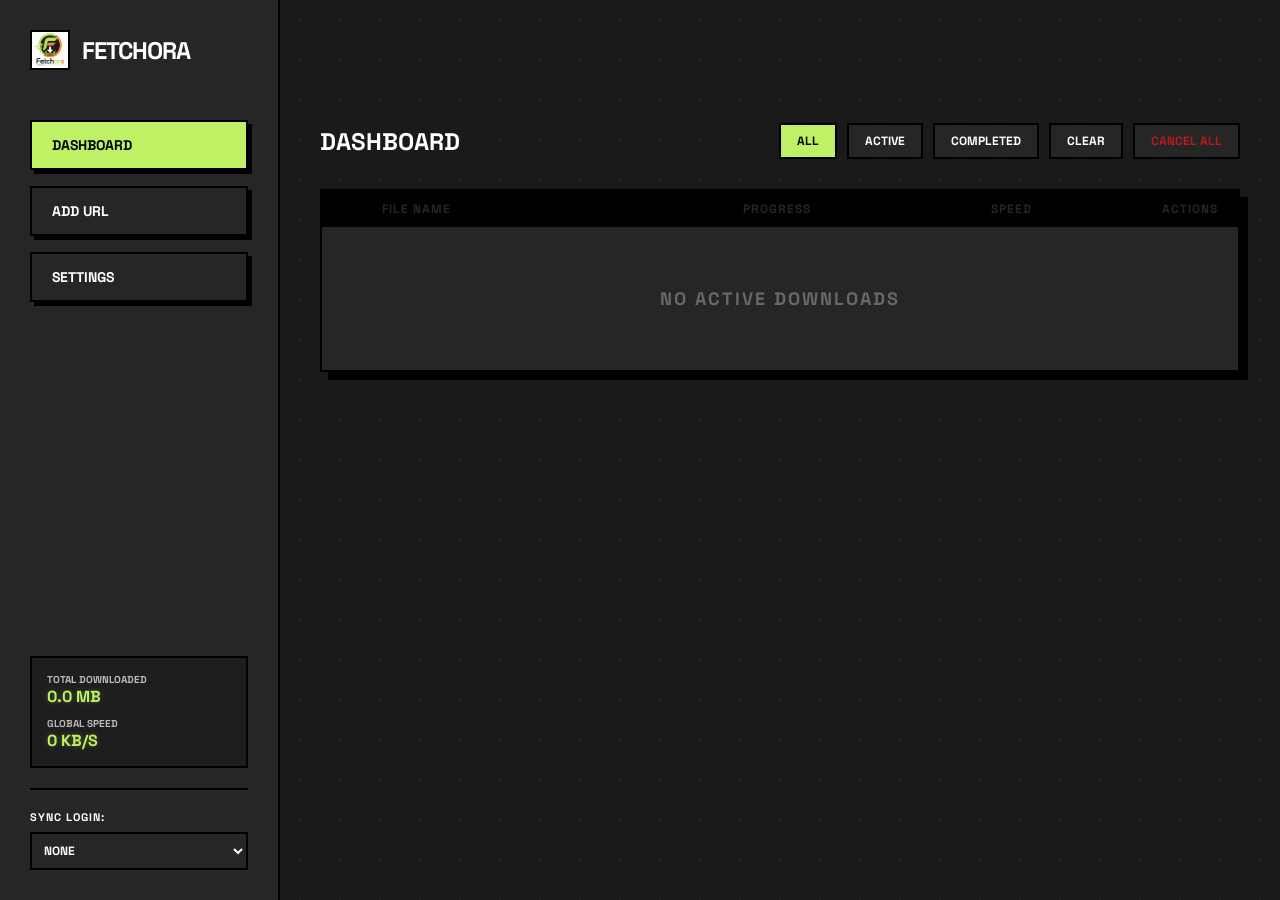
==== ui/index.html @ 95363b54 "Clean history for initial push" ====
<!DOCTYPE html>
<html lang="en">
<head>
    <meta charset="UTF-8">
    <meta name="viewport" content="width=device-width, initial-scale=1.0">
    <title>FETCHORA</title>
    <link rel="preconnect" href="https://fonts.googleapis.com">
    <link rel="preconnect" href="https://fonts.gstatic.com" crossorigin>
    <link href="https://fonts.googleapis.com/css2?family=Space+Grotesk:wght@300;400;500;600;700&display=swap" rel="stylesheet">
    <link rel="stylesheet" href="style.css">
    <script type="text/javascript" src="/eel.js"></script>
</head>
<body class="dark-mode">
    <div class="app-container">
        <aside class="sidebar">
            <div class="logo-container">
                <img src="logo.png" alt="FETCHORA Logo" class="logo">
                <h1 class="brand-name">FETCHORA</h1>
            </div>

            <nav class="main-nav">
                <button class="nav-btn active" type="button" onclick="showView('dashboard')">DASHBOARD</button>
                <button class="nav-btn" type="button" onclick="openModal('add-url-modal')">ADD URL</button>
                <button class="nav-btn" type="button" onclick="showView('settings')">SETTINGS</button>
            </nav>

            <div class="stats-panel">
                <div class="stat-item">
                    <label>TOTAL DOWNLOADED</label>
                    <span id="total-downloaded">0.0 MB</span>
                </div>
                <div class="stat-item">
                    <label>GLOBAL SPEED</label>
                    <span id="global-speed">0 KB/S</span>
                </div>
            </div>

            <div class="sidebar-footer">
                <div class="sync-login">
                    <label>SYNC LOGIN:</label>
                    <select id="browser-sync" onchange="updateBrowserSync()">
                        <option value="None">NONE</option>
                        <option value="Chrome">CHROME</option>
                        <option value="Edge">EDGE</option>
                        <option value="Firefox">FIREFOX</option>
                        <option value="Brave">BRAVE</option>
                        <option value="Opera">OPERA</option>
                    </select>
                </div>
            </div>
        </aside>

        <main class="content">
            <div id="system-notice" class="system-notice tone-info" aria-live="polite">
                <span class="notice-label">STATUS</span>
                <span id="system-notice-text">READY</span>
            </div>

            <section id="view-dashboard" class="view active">
                <div class="view-header">
                    <h2 class="view-title">DASHBOARD</h2>
                    <div class="filter-group">
                        <button class="filter-btn active" type="button" onclick="filterDownloads('all', this)">ALL</button>
                        <button class="filter-btn" type="button" onclick="filterDownloads('active', this)">ACTIVE</button>
                        <button class="filter-btn" type="button" onclick="filterDownloads('completed', this)">COMPLETED</button>
                        <button class="filter-btn" type="button" onclick="clearDashboard()">CLEAR</button>
                        <button class="filter-btn red-text" type="button" onclick="cancelAllDownloads()">CANCEL ALL</button>
                    </div>
                </div>

                <div class="download-list-container">
                    <div class="list-header">
                        <span class="col-status"></span>
                        <span class="col-name">FILE NAME</span>
                        <span class="col-progress">PROGRESS</span>
                        <span class="col-speed">SPEED</span>
                        <span class="col-actions">ACTIONS</span>
                    </div>
                    <div id="active-downloads" class="download-list">
                        <div class="empty-state">NO ACTIVE DOWNLOADS</div>
                    </div>
                </div>
            </section>

            <section id="view-settings" class="view">
                <h2 class="view-title">SETTINGS</h2>
                <div class="settings-grid">
                    <div class="setting-card">
                        <label>DARK MODE</label>
                        <div class="toggle-switch">
                            <input type="checkbox" id="dark-mode-toggle" checked onchange="toggleDarkMode()">
                            <span class="slider"></span>
                        </div>
                    </div>
                    <div class="setting-card">
                        <label>DOWNLOAD PATH</label>
                        <div class="input-group">
                            <input type="text" id="save-path-input" readonly>
                            <button class="small-btn" type="button" onclick="changeSavePath()">CHANGE</button>
                        </div>
                    </div>
                    <div class="setting-card">
                        <label>FFMPEG STATUS</label>
                        <div class="status-indicator" id="ffmpeg-status">
                            <span class="light red"></span>
                            <span class="text">NOT DETECTED</span>
                            <button class="small-btn" type="button" onclick="eel.trigger_ffmpeg_install()()">INSTALL</button>
                        </div>
                    </div>
                </div>
            </section>
        </main>
    </div>

    <div id="add-url-modal" class="modal">
        <div class="modal-content">
            <div class="modal-header">
                <h3>ADD NEW URL</h3>
                <button class="close-btn" type="button" onclick="closeModal('add-url-modal')">&times;</button>
            </div>
            <div class="modal-body">
                <div class="search-container">
                    <input type="text" id="url-input" placeholder="PASTE VIDEO OR PLAYLIST URL..." spellcheck="false">
                    <button class="icon-btn text-icon-btn" type="button" onclick="pasteClipboard()">PASTE</button>
                </div>
                <button id="fetch-btn" class="primary-btn full-width" type="button" onclick="fetchInfo()">SCAN URL</button>

                <div id="video-info" class="video-info-panel hidden">
                    <h4 id="video-title">VIDEO TITLE</h4>
                    <div class="formats-list-container">
                        <div class="list-header">
                            <span class="col-res">RES</span>
                            <span class="col-type">TYPE</span>
                            <span class="col-size">SIZE</span>
                            <span class="col-action">GET</span>
                        </div>
                        <div id="formats-list" class="formats-list"></div>
                    </div>
                </div>
            </div>
        </div>
    </div>

    <div id="completion-modal" class="modal">
        <div class="modal-content small-modal">
            <div class="modal-header">
                <h3>DOWNLOAD COMPLETE</h3>
                <button class="close-btn" type="button" onclick="closeModal('completion-modal')">&times;</button>
            </div>
            <div class="modal-body centered">
                <div class="success-icon">OK</div>
                <p id="completion-msg">YOUR FILE IS READY</p>
                <div class="modal-footer-btns">
                    <button class="primary-btn" type="button" id="open-file-btn">OPEN FILE</button>
                    <button class="secondary-btn" type="button" id="open-folder-btn">OPEN FOLDER</button>
                    <button class="small-btn" type="button" onclick="closeModal('completion-modal')">CLOSE</button>
                </div>
            </div>
        </div>
    </div>

    <div id="interrupted-modal" class="modal">
        <div class="modal-content small-modal">
            <div class="modal-header">
                <h3>DOWNLOAD INTERRUPTED</h3>
                <button class="close-btn" type="button" onclick="closeModal('interrupted-modal')">&times;</button>
            </div>
            <div class="modal-body centered">
                <p id="interrupted-msg" class="interrupted-text">PROCESS STOPPED BY USER</p>
                <button class="primary-btn" type="button" onclick="closeModal('interrupted-modal')">DISMISS</button>
            </div>
        </div>
    </div>

    <div id="confirm-modal" class="modal">
        <div class="modal-content small-modal">
            <div class="modal-header">
                <h3>FETCHORA CONFIRMATION</h3>
                <button class="close-btn" type="button" onclick="closeModal('confirm-modal')">&times;</button>
            </div>
            <div class="modal-body centered">
                <p id="confirm-msg" class="confirm-text">ARE YOU SURE?</p>
                <div class="modal-footer-btns">
                    <button class="primary-btn" type="button" id="confirm-yes-btn">YES, PROCEED</button>
                    <button class="secondary-btn" type="button" onclick="closeModal('confirm-modal')">NO, CANCEL</button>
                </div>
            </div>
        </div>
    </div>

    <script src="app.js"></script>
</body>
</html>
---- ui/style.css ----
:root {
    --cyber-lime: #BEF264;
    --electric-orange: #FB923C;
    --pure-black: #000000;
    --crisp-white: #FFFFFF;
    --bg-color: #F9F9F9;
    --surface: #FFFFFF;
    --surface-low: #F3F3F4;
    --surface-highest: #E2E2E2;
    --text-primary: #000000;
    --border-width: 2px;
    --hard-shadow: 4px 4px 0px var(--pure-black);
    --hard-shadow-lg: 8px 8px 0px var(--pure-black);
    --pure-white: #FFFFFF;
}

/* Global Custom Scrollbars */
*::-webkit-scrollbar {
    width: 8px;
    height: 8px;
}

*::-webkit-scrollbar-track {
    background: var(--pure-black);
}

*::-webkit-scrollbar-thumb {
    background: var(--cyber-lime);
    border: 2px solid var(--pure-black);
}

*::-webkit-scrollbar-thumb:hover {
    background: var(--electric-orange);
}

/* Custom Scrollbars */
::-webkit-scrollbar {
    width: 6px;
    height: 6px;
}

::-webkit-scrollbar-track {
    background: var(--pure-black);
}

::-webkit-scrollbar-thumb {
    background: var(--cyber-lime);
    border: none;
}

::-webkit-scrollbar-thumb:hover {
    background: var(--electric-orange);
}

body.dark-mode {
    --bg-color: #1A1A1A;
    --surface: #262626;
    --surface-low: #1E1E1E;
    --surface-highest: #333333;
    --text-primary: #FFFFFF;
    --crisp-white: #262626; /* Fixed: Surface remains dark in dark-mode */
}

* {
    margin: 0;
    padding: 0;
    box-sizing: border-box;
    font-family: 'Space Grotesk', sans-serif;
}

body {
    background-color: var(--bg-color);
    background-image: 
        radial-gradient(var(--pure-black) 1px, transparent 1px),
        radial-gradient(var(--pure-black) 1px, transparent 1px);
    background-size: 40px 40px;
    background-position: 0 0, 20px 20px;
    color: var(--text-primary);
    height: 100vh;
    overflow: hidden;
    transition: background-color 0.3s ease;
}

body.dark-mode {
    background-image: 
        radial-gradient(rgba(255,255,255,0.05) 1px, transparent 1px),
        radial-gradient(rgba(255,255,255,0.05) 1px, transparent 1px);
}

.app-container {
    display: flex;
    height: 100%;
}

/* Sidebar */
.sidebar {
    width: 280px;
    background-color: var(--surface);
    border-right: var(--border-width) solid var(--pure-black);
    display: flex;
    flex-direction: column;
    padding: 30px;
    z-index: 10;
}

.logo-container {
    display: flex;
    align-items: center;
    gap: 12px;
    margin-bottom: 50px;
}

.logo {
    width: 40px;
    height: 40px;
    border: var(--border-width) solid var(--pure-black);
}

.brand-name {
    font-size: 24px;
    font-weight: 800;
    letter-spacing: -1px;
}

.main-nav {
    display: flex;
    flex-direction: column;
    gap: 16px;
    flex-grow: 1;
}

.nav-btn {
    background: var(--crisp-white);
    border: var(--border-width) solid var(--pure-black);
    padding: 14px 20px;
    text-align: left;
    font-weight: 700;
    font-size: 14px;
    cursor: pointer;
    box-shadow: var(--hard-shadow);
    transition: all 0.1s ease;
    color: var(--text-primary);
}

.nav-btn:hover {
    transform: translate(-2px, -2px);
    box-shadow: 6px 6px 0px var(--pure-black);
}

.nav-btn:active {
    transform: translate(2px, 2px);
    box-shadow: 0px 0px 0px var(--pure-black);
}

.nav-btn.active {
    background-color: var(--cyber-lime);
    color: var(--pure-black);
}

.sidebar-footer {
    border-top: var(--border-width) solid var(--pure-black);
    padding-top: 20px;
}

.sync-login {
    display: flex;
    flex-direction: column;
    gap: 8px;
}

.sync-login label {
    font-size: 11px;
    font-weight: 800;
    letter-spacing: 1px;
}

.sync-login select {
    background: var(--crisp-white);
    border: var(--border-width) solid var(--pure-black);
    padding: 8px;
    font-weight: 700;
    font-size: 12px;
    outline: none;
    cursor: pointer;
    color: var(--text-primary);
}

/* Content Area */
.content {
    flex-grow: 1;
    padding: 40px;
    overflow-y: auto;
}

.system-notice {
    display: flex;
    align-items: center;
    gap: 14px;
    margin-bottom: 24px;
    padding: 14px 18px;
    border: var(--border-width) solid var(--pure-black);
    background: var(--surface);
    box-shadow: var(--hard-shadow);
    transform: translateY(-8px);
    opacity: 0;
    pointer-events: none;
    transition: opacity 0.2s ease, transform 0.2s ease;
}

.system-notice.show {
    opacity: 1;
    transform: translateY(0);
}

.system-notice .notice-label {
    padding: 5px 10px;
    border: var(--border-width) solid var(--pure-black);
    font-size: 10px;
    font-weight: 800;
    letter-spacing: 1px;
    background: var(--cyber-lime);
    color: var(--pure-black);
}

.tone-info {
    background: var(--surface);
}

.tone-success {
    background: rgba(190, 242, 100, 0.18);
}

.tone-warning {
    background: rgba(251, 146, 60, 0.18);
}

.tone-error {
    background: rgba(186, 26, 26, 0.18);
}

.view {
    display: none;
}

.view.active {
    display: block;
}

/* Search Container */
.search-container {
    display: flex;
    gap: 12px;
    margin-bottom: 40px;
}

#url-input {
    flex-grow: 1;
    background: var(--surface);
    border: var(--border-width) solid var(--pure-black);
    padding: 16px 20px;
    font-size: 14px;
    font-weight: 500;
    outline: none;
    box-shadow: var(--hard-shadow);
    color: var(--text-primary);
}

#url-input:focus {
    border-color: var(--cyber-lime);
}

.icon-btn {
    background: var(--surface-highest);
    border: var(--border-width) solid var(--pure-black);
    width: 54px;
    cursor: pointer;
    box-shadow: var(--hard-shadow);
    font-size: 20px;
    transition: all 0.1s ease;
    color: var(--text-primary);
}

.text-icon-btn {
    width: 110px;
    font-size: 12px;
    font-weight: 800;
    letter-spacing: 1px;
    background: var(--cyber-lime);
    color: var(--pure-black);
}

.primary-btn {
    background: var(--cyber-lime);
    border: var(--border-width) solid var(--pure-black);
    padding: 0 30px;
    font-weight: 800;
    font-size: 14px;
    cursor: pointer;
    box-shadow: var(--hard-shadow);
    transition: all 0.1s ease;
    color: var(--pure-black);
}

.primary-btn:hover, .icon-btn:hover {
    transform: translate(-2px, -2px);
    box-shadow: 6px 6px 0px var(--pure-black);
}

.primary-btn:active, .icon-btn:active {
    transform: translate(2px, 2px);
    box-shadow: 0px 0px 0px var(--pure-black);
}

.primary-btn:disabled,
.secondary-btn:disabled,
.small-btn:disabled,
.icon-btn:disabled {
    opacity: 0.5;
    cursor: not-allowed;
    transform: none !important;
    box-shadow: none !important;
}

/* Video Info Panel */
.video-info-panel {
    background: var(--surface);
    border: var(--border-width) solid var(--pure-black);
    padding: 0; /* Changed to handle internal layouts */
    box-shadow: var(--hard-shadow-lg);
    margin: 0 24px 24px 24px;
    display: flex;
    flex-direction: column;
    overflow: hidden;
    flex-grow: 1;
}

.hidden {
    display: none;
}

.info-header {
    display: flex;
    justify-content: space-between;
    align-items: center;
    margin-bottom: 24px;
}

#video-title {
    font-size: 20px;
    font-weight: 700;
    letter-spacing: -0.5px;
}

.status-tag {
    background: var(--cyber-lime);
    color: var(--pure-black);
    padding: 4px 10px;
    font-size: 11px;
    font-weight: 800;
    border: var(--border-width) solid var(--pure-black);
}

.formats-list-container {
    border: var(--border-width) solid var(--pure-black);
}

.list-header {
    display: flex;
    background: var(--pure-black);
    color: var(--crisp-white);
    padding: 10px 20px;
    font-size: 12px;
    font-weight: 800;
    letter-spacing: 1px;
}

.col-res { width: 15%; }
.col-type { width: 40%; }
.col-size { width: 20%; color: var(--electric-orange); font-weight: 700; font-size: 11px; }
.col-action { width: 15%; text-align: right; }

.formats-list {
    max-height: 300px;
    overflow-y: auto;
}

.format-row {
    display: flex;
    padding: 12px 20px;
    border-bottom: 1px solid var(--surface-highest);
    align-items: center;
}

.format-row:last-child {
    border-bottom: none;
}

.format-row span {
    font-size: 13px;
    font-weight: 600;
}

.get-btn {
    background: var(--surface-highest);
    border: var(--border-width) solid var(--pure-black);
    padding: 6px 16px;
    font-size: 11px;
    font-weight: 800;
    cursor: pointer;
    transition: all 0.1s ease;
    color: var(--text-primary);
}

.get-btn:hover {
    background-color: var(--cyber-lime);
    color: var(--pure-black);
}

/* Progress Area */
.progress-area {
    margin-top: auto;
}

.progress-bar-container {
    height: 12px;
    background: var(--surface-highest);
    border: var(--border-width) solid var(--pure-black);
    margin-bottom: 12px;
    position: relative;
    overflow: hidden;
}

.progress-fill {
    height: 100%;
    background: var(--cyber-lime);
    width: 0%;
    transition: width 0.2s ease;
}

.progress-details {
    display: flex;
    justify-content: space-between;
    font-size: 12px;
    font-weight: 700;
    letter-spacing: 0.5px;
}

#stats-text {
    color: var(--electric-orange);
}

/* Sidebar Stats */
.stats-panel {
    margin-top: 20px;
    margin-bottom: 20px;
    padding: 15px;
    background: var(--surface-low);
    border: var(--border-width) solid var(--pure-black);
}

.stat-item {
    display: flex;
    flex-direction: column;
    margin-bottom: 10px;
}

.stat-item:last-child {
    margin-bottom: 0;
}

.stat-item label {
    font-size: 10px;
    font-weight: 800;
    color: var(--text-primary);
    opacity: 0.7;
}

.stat-item span {
    font-size: 16px;
    font-weight: 800;
    color: var(--cyber-lime);
    text-shadow: 0 0 5px rgba(190, 242, 100, 0.3);
}

/* Dashboard View Header */
.view-header {
    display: flex;
    justify-content: space-between;
    align-items: center;
    margin-bottom: 30px;
}

.filter-group {
    display: flex;
    gap: 10px;
}

.filter-btn {
    background: var(--crisp-white);
    border: var(--border-width) solid var(--pure-black);
    padding: 8px 16px;
    font-size: 12px;
    font-weight: 700;
    cursor: pointer;
    color: var(--text-primary);
}

.filter-btn:hover {
    transform: translate(-2px, -2px);
    box-shadow: 4px 4px 0px var(--pure-black);
}

.filter-btn.active {
    background: var(--cyber-lime);
    color: var(--pure-black);
}

.red-text {
    color: #BA1A1A;
}

/* Download List */
.download-list-container {
    background: var(--surface);
    border: var(--border-width) solid var(--pure-black);
    box-shadow: var(--hard-shadow-lg);
}

.col-status { width: 40px; display: flex; justify-content: center; align-items: center; }
.col-name { flex: 3; }
.col-progress { flex: 2; padding: 0 20px; }
.col-speed { flex: 1; }
.col-actions { flex: 1; text-align: right; }

.download-row {
    display: flex;
    padding: 16px 20px;
    border-bottom: var(--border-width) solid var(--pure-black);
    align-items: center;
}

.download-row:last-child {
    border-bottom: none;
}

.empty-state {
    padding: 60px;
    text-align: center;
    font-weight: 800;
    opacity: 0.3;
    font-size: 18px;
    letter-spacing: 2px;
}

/* Status Lights */
.light {
    width: 12px;
    height: 12px;
    border-radius: 50%;
    border: 1.5px solid var(--pure-black);
    display: inline-block;
    animation: glowPulse 2s infinite;
}

@keyframes glowPulse {
    0% { opacity: 0.6; transform: scale(0.9); }
    50% { opacity: 1; transform: scale(1.1); }
    100% { opacity: 0.6; transform: scale(0.9); }
}

.light.green { background-color: #4ade80; box-shadow: 0 0 12px #4ade80; }
.light.blue { background-color: var(--cyber-lime); box-shadow: 0 0 12px var(--cyber-lime); }
.light.red { background-color: #f87171; box-shadow: 0 0 12px #f87171; }
.light.yellow { background-color: var(--electric-orange); box-shadow: 0 0 12px var(--electric-orange); }

/* Settings Grid */
.settings-grid {
    display: grid;
    grid-template-columns: repeat(auto-fill, minmax(300px, 1fr));
    gap: 24px;
}

.setting-card {
    background: var(--surface);
    border: var(--border-width) solid var(--pure-black);
    padding: 24px;
    box-shadow: var(--hard-shadow);
    display: flex;
    flex-direction: column;
    gap: 16px;
}

.setting-card label {
    font-weight: 800;
    font-size: 12px;
    letter-spacing: 1px;
}

.input-group {
    display: flex;
    gap: 8px;
}

.input-group input {
    flex-grow: 1;
    background: var(--surface-low);
    border: var(--border-width) solid var(--pure-black);
    padding: 8px 12px;
    font-size: 12px;
    font-weight: 600;
    color: var(--text-primary);
}

.small-btn {
    background: var(--surface-highest);
    border: var(--border-width) solid var(--pure-black);
    padding: 6px 12px;
    font-size: 11px;
    font-weight: 800;
    cursor: pointer;
    color: var(--text-primary);
}

.status-indicator {
    display: flex;
    align-items: center;
    gap: 10px;
}

.toggle-switch {
    position: relative;
    width: 74px;
    height: 38px;
}

.toggle-switch input {
    opacity: 0;
    width: 0;
    height: 0;
}

.slider {
    position: absolute;
    inset: 0;
    background: var(--surface-highest);
    border: var(--border-width) solid var(--pure-black);
    box-shadow: var(--hard-shadow);
    cursor: pointer;
    transition: background 0.2s ease;
}

.slider::before {
    content: "";
    position: absolute;
    top: 4px;
    left: 4px;
    width: 24px;
    height: 24px;
    background: var(--pure-black);
    transition: transform 0.2s ease, background 0.2s ease;
}

.toggle-switch input:checked + .slider {
    background: var(--cyber-lime);
}

.toggle-switch input:checked + .slider::before {
    transform: translateX(34px);
    background: var(--pure-white);
}

/* Modals */
.modal {
    display: none;
    position: fixed;
    z-index: 100;
    left: 0;
    top: 0;
    width: 100%;
    height: 100%;
    background-color: rgba(0,0,0,0.8);
    backdrop-filter: blur(4px);
}

.modal-content {
    background-color: var(--bg-color);
    margin: 2vh auto;
    padding: 0;
    border: var(--border-width) solid var(--pure-black);
    width: 750px;
    height: 95vh;
    box-shadow: 20px 20px 0px var(--pure-black);
    animation: modalSlide 0.3s ease;
    display: flex;
    flex-direction: column;
    overflow: hidden;
}

@keyframes modalSlide {
    from { transform: translateY(-50px); opacity: 0; }
    to { transform: translateY(0); opacity: 1; }
}

.modal-header {
    flex-shrink: 0;
    background: var(--pure-black);
    color: var(--crisp-white);
    padding: 16px 24px;
    display: flex;
    justify-content: space-between;
    align-items: center;
}

.modal-header h3 {
    font-weight: 800;
    font-size: 16px;
    letter-spacing: 1px;
}

.close-btn {
    background: none;
    border: none;
    color: white;
    font-size: 24px;
    cursor: pointer;
    font-weight: 300;
}

.modal-body {
    padding: 0;
    display: flex;
    flex-direction: column;
    overflow: hidden;
    flex-grow: 1;
}

.modal-body > .search-container {
    padding: 24px;
    background: var(--surface-low);
    margin-bottom: 0;
    border-bottom: var(--border-width) solid var(--pure-black);
}

.modal-body > #fetch-btn {
    margin: 15px 24px;
    width: calc(100% - 48px);
    flex-shrink: 0;
}

.full-width {
    width: 100%;
    margin-top: 20px;
    height: 50px;
}

.video-info-panel h4 {
    margin-bottom: 15px;
    font-weight: 800;
}

/* Playlist Bulk Options */
.bulk-options {
    background: var(--pure-black);
    color: var(--text-primary);
    padding: 24px;
    border-bottom: var(--border-width) solid var(--cyber-lime);
    flex-shrink: 0;
}

.bulk-selection-header {
    display: flex;
    justify-content: space-between;
    align-items: center;
    margin-bottom: 12px;
}

.bulk-options .custom-checkbox {
    color: white;
}

.bulk-selection-header p {
    font-size: 11px;
    font-weight: 800;
    letter-spacing: 1px;
    color: var(--cyber-lime);
}

.bulk-btns {
    display: flex;
    gap: 12px;
}

.playlist-meta {
    text-align: right;
}

.warning-text {
    display: block;
    font-size: 9px;
    color: var(--electric-orange);
    font-weight: 800;
}

.load-more-section {
    margin-top: 15px;
    padding-top: 15px;
    border-top: 1px dashed var(--pure-black);
}

.small-hint {
    font-size: 9px;
    font-weight: 700;
    margin-bottom: 5px;
    opacity: 0.6;
}

.playlist-preview {
    flex-grow: 1;
    overflow-y: auto;
    background: var(--pure-black); /* Matching the bulk-options background */
    border: none;
}

.playlist-item {
    padding: 12px 24px;
    border-bottom: 1px solid rgba(190, 242, 100, 0.1);
    background: var(--pure-black);
    color: var(--text-primary);
    transition: background 0.2s;
}

.playlist-item:hover {
    background: #111111;
}

.load-all-btn {
    width: 100%;
    padding: 14px;
    background: transparent;
    border: 1px dashed var(--cyber-lime);
    color: var(--cyber-lime);
    font-size: 12px;
    font-weight: 800;
    cursor: pointer;
    transition: all 0.2s;
    letter-spacing: 2px;
}

.load-all-btn:hover {
    background: rgba(190, 242, 100, 0.1);
    transform: scale(0.99);
}

/* Custom Checkbox */
.custom-checkbox {
    display: flex;
    align-items: center;
    position: relative;
    padding-left: 30px;
    cursor: pointer;
    font-size: 11px;
    font-weight: 800;
    user-select: none;
}

.custom-checkbox input {
    position: absolute;
    opacity: 0;
    cursor: pointer;
    height: 0;
    width: 0;
}

.checkmark {
    position: absolute;
    top: 50%;
    left: 0;
    transform: translateY(-50%);
    height: 18px;
    width: 18px;
    background-color: var(--surface-highest);
    border: var(--border-width) solid var(--pure-black);
}

.custom-checkbox:hover input ~ .checkmark {
    background-color: var(--surface-highest);
}

.custom-checkbox input:checked ~ .checkmark {
    background-color: var(--cyber-lime);
}

.checkmark:after {
    content: "";
    position: absolute;
    display: none;
}

.custom-checkbox input:checked ~ .checkmark:after {
    display: block;
}

.custom-checkbox .checkmark:after {
    left: 5px;
    top: 1px;
    width: 5px;
    height: 10px;
    border: solid var(--pure-black);
    border-width: 0 3px 3px 0;
    transform: rotate(45deg);
}

/* Bulk Config */
.bulk-config {
    display: flex;
    justify-content: center;
    align-items: center;
    gap: 30px;
    background: #111111;
    padding: 30px;
    border: 1px solid rgba(190, 242, 100, 0.2);
    margin: 20px;
}

.quality-selector {
    display: flex;
    align-items: center;
    gap: 12px;
}

.quality-selector label {
    font-size: 11px;
    font-weight: 800;
    color: var(--cyber-lime); /* Explicitly Lime for maximum visibility */
    letter-spacing: 2px;
}

/* Quality Selector Dropdown */
.quality-selector select {
    appearance: none;
    background: var(--pure-black);
    color: var(--cyber-lime);
    border: var(--border-width) solid var(--cyber-lime);
    padding: 8px 36px 8px 16px;
    font-weight: 800;
    font-size: 12px;
    cursor: pointer;
    background-image: url("data:image/svg+xml,%3Csvg xmlns='http://www.w3.org/2000/svg' width='12' height='12' viewBox='0 0 24 24' fill='none' stroke='%23BEF264' stroke-width='3' stroke-linecap='round' stroke-linejoin='round'%3E%3Cpolyline points='6 9 12 15 18 9'%3E%3C/polyline%3E%3C/svg%3E");
    background-repeat: no-repeat;
    background-position: right 12px center;
    transition: all 0.2s ease;
}

.quality-selector select:hover {
    box-shadow: 0 0 10px rgba(190, 242, 100, 0.4);
}

/* Completion Modal Overhaul */
.small-modal {
    width: 500px;
    background: var(--pure-black) !important;
    border: var(--border-width) solid var(--cyber-lime);
    box-shadow: 15px 15px 0px rgba(190, 242, 100, 0.2);
}

.small-modal .modal-header {
    border-bottom: 1px solid rgba(190, 242, 100, 0.2);
}

.small-modal .modal-header h3 {
    color: var(--cyber-lime);
}

.centered {
    padding: 40px;
    background: var(--pure-black);
    color: var(--crisp-white);
}

.success-icon {
    font-size: 80px;
    color: var(--cyber-lime);
    margin-bottom: 20px;
    filter: drop-shadow(0 0 15px var(--cyber-lime));
    font-weight: 800;
    letter-spacing: 4px;
}

#completion-msg {
    font-size: 18px;
    font-weight: 800;
    letter-spacing: 1px;
    margin-bottom: 30px;
}

.modal-footer-btns {
    display: flex;
    flex-direction: column;
    gap: 15px;
}

.modal-footer-btns .primary-btn, 
.modal-footer-btns .secondary-btn {
    width: 100%;
    height: 50px;
    display: flex;
    align-items: center;
    justify-content: center;
    font-size: 14px;
    letter-spacing: 1px;
}

.modal-footer-btns .secondary-btn {
    background: transparent;
    color: var(--pure-white);
    border: var(--border-width) solid var(--pure-white);
}

.modal-footer-btns .secondary-btn:hover {
    background: var(--pure-white);
    color: var(--pure-black);
}

.modal-footer-btns .small-btn {
    background: transparent;
    border: none;
    color: var(--pure-white);
    opacity: 0.5;
    font-size: 11px;
    margin-top: 10px;
}

.green-text {
    color: #4ade80 !important;
}

.interrupted-text,
.confirm-text {
    margin-bottom: 25px;
    font-weight: 800;
    letter-spacing: 1px;
}

.interrupted-text {
    color: var(--electric-orange);
}
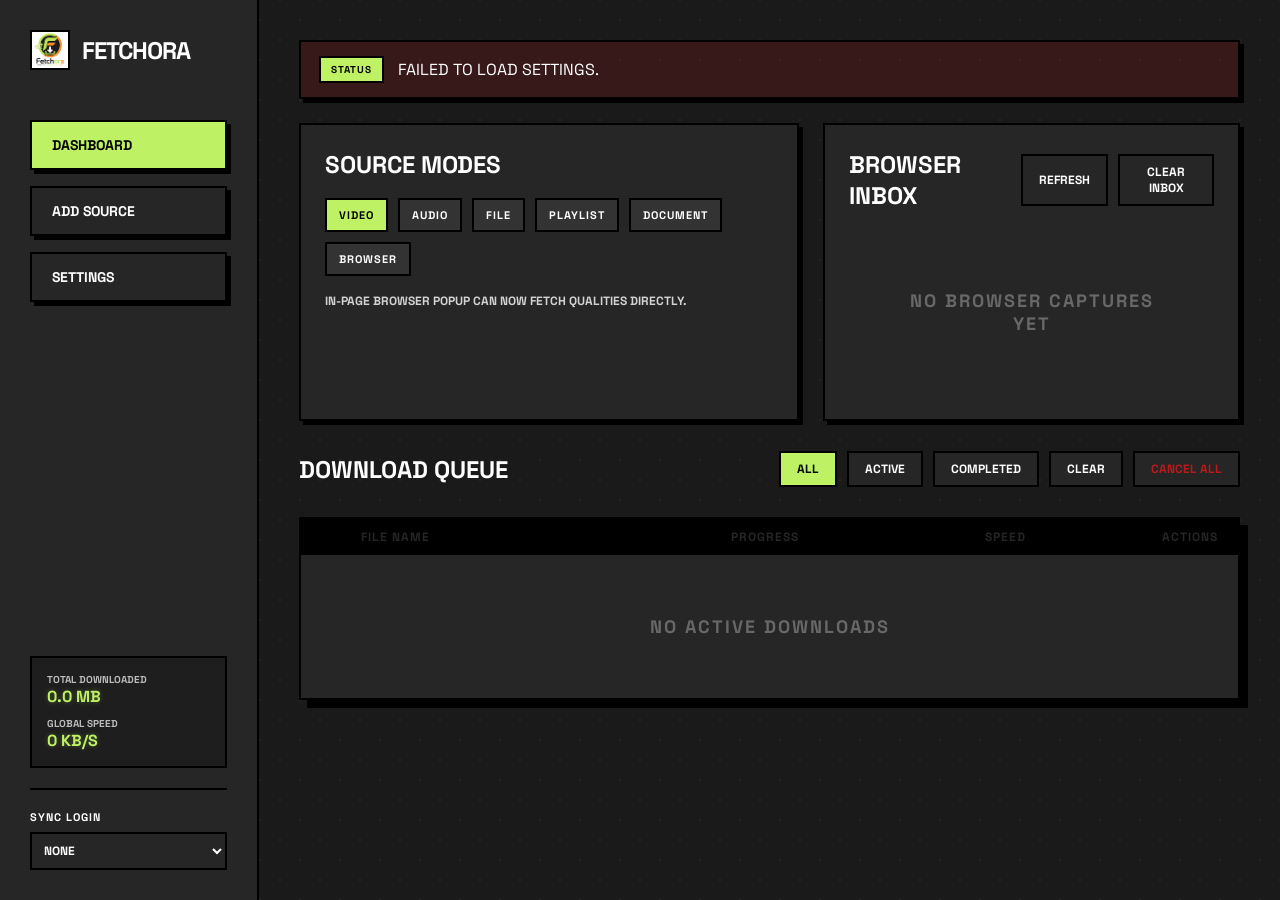
==== commit 993a0b1b: "added extension" ====
--- a/ui/index.html
+++ b/ui/index.html
@@ -8,7 +8,6 @@
     <link rel="preconnect" href="https://fonts.gstatic.com" crossorigin>
     <link href="https://fonts.googleapis.com/css2?family=Space+Grotesk:wght@300;400;500;600;700&display=swap" rel="stylesheet">
     <link rel="stylesheet" href="style.css">
-    <script type="text/javascript" src="/eel.js"></script>
 </head>
 <body class="dark-mode">
     <div class="app-container">
@@ -20,7 +19,7 @@
 
             <nav class="main-nav">
                 <button class="nav-btn active" type="button" onclick="showView('dashboard')">DASHBOARD</button>
-                <button class="nav-btn" type="button" onclick="openModal('add-url-modal')">ADD URL</button>
+                <button class="nav-btn" type="button" onclick="openModal('add-url-modal')">ADD SOURCE</button>
                 <button class="nav-btn" type="button" onclick="showView('settings')">SETTINGS</button>
             </nav>
 
@@ -37,7 +36,7 @@
 
             <div class="sidebar-footer">
                 <div class="sync-login">
-                    <label>SYNC LOGIN:</label>
+                    <label>SYNC LOGIN</label>
                     <select id="browser-sync" onchange="updateBrowserSync()">
                         <option value="None">NONE</option>
                         <option value="Chrome">CHROME</option>
@@ -57,8 +56,38 @@
             </div>
 
             <section id="view-dashboard" class="view active">
+                <div class="dashboard-grid">
+                    <section class="overview-panel">
+                        <div class="panel-header">
+                            <h2 class="view-title">SOURCE MODES</h2>
+                        </div>
+                        <div class="source-pill-grid">
+                            <span class="source-pill active-kind" id="pill-video">VIDEO</span>
+                            <span class="source-pill" id="pill-audio">AUDIO</span>
+                            <span class="source-pill" id="pill-file">FILE</span>
+                            <span class="source-pill" id="pill-playlist">PLAYLIST</span>
+                            <span class="source-pill" id="pill-document">DOCUMENT</span>
+                            <span class="source-pill" id="pill-browser">BROWSER</span>
+                        </div>
+                        <p class="panel-copy" id="source-summary">DROP IN A URL OR SEND A PAGE FROM THE BROWSER EXTENSION.</p>
+                    </section>
+
+                    <section class="browser-panel">
+                        <div class="panel-header">
+                            <h2 class="view-title">BROWSER INBOX</h2>
+                            <div class="filter-group">
+                                <button class="filter-btn" type="button" onclick="pollCaptures()">REFRESH</button>
+                                <button class="filter-btn" type="button" onclick="clearBrowserInbox()">CLEAR INBOX</button>
+                            </div>
+                        </div>
+                        <div id="browser-captures" class="browser-capture-list">
+                            <div class="empty-state compact-empty">NO BROWSER CAPTURES YET</div>
+                        </div>
+                    </section>
+                </div>
+
                 <div class="view-header">
-                    <h2 class="view-title">DASHBOARD</h2>
+                    <h2 class="view-title">DOWNLOAD QUEUE</h2>
                     <div class="filter-group">
                         <button class="filter-btn active" type="button" onclick="filterDownloads('all', this)">ALL</button>
                         <button class="filter-btn" type="button" onclick="filterDownloads('active', this)">ACTIVE</button>
@@ -100,12 +129,20 @@
                         </div>
                     </div>
                     <div class="setting-card">
-                        <label>FFMPEG STATUS</label>
+                        <label>MEDIA ENGINE</label>
                         <div class="status-indicator" id="ffmpeg-status">
                             <span class="light red"></span>
-                            <span class="text">NOT DETECTED</span>
-                            <button class="small-btn" type="button" onclick="eel.trigger_ffmpeg_install()()">INSTALL</button>
-                        </div>
+                            <span class="text">NOT READY</span>
+                            <button class="small-btn" type="button" onclick="triggerFfmpegInstall()">INSTALL</button>
+                        </div>
+                    </div>
+                    <div class="setting-card">
+                        <label>BROWSER BRIDGE</label>
+                        <div class="status-indicator">
+                            <span class="light green"></span>
+                            <span class="text" id="bridge-status">LOCAL BRIDGE READY</span>
+                        </div>
+                        <p class="setting-note" id="bridge-port-note">WAITING FOR APP SETTINGS...</p>
                     </div>
                 </div>
             </section>
@@ -115,21 +152,34 @@
     <div id="add-url-modal" class="modal">
         <div class="modal-content">
             <div class="modal-header">
-                <h3>ADD NEW URL</h3>
+                <h3>ADD NEW SOURCE</h3>
                 <button class="close-btn" type="button" onclick="closeModal('add-url-modal')">&times;</button>
             </div>
             <div class="modal-body">
                 <div class="search-container">
-                    <input type="text" id="url-input" placeholder="PASTE VIDEO OR PLAYLIST URL..." spellcheck="false">
+                    <input type="text" id="url-input" placeholder="PASTE VIDEO, FILE, DOCUMENT, OR PLAYLIST URL..." spellcheck="false">
                     <button class="icon-btn text-icon-btn" type="button" onclick="pasteClipboard()">PASTE</button>
                 </div>
-                <button id="fetch-btn" class="primary-btn full-width" type="button" onclick="fetchInfo()">SCAN URL</button>
+
+                <div class="source-chip-row">
+                    <span class="source-chip" id="source-chip-video">VIDEO</span>
+                    <span class="source-chip" id="source-chip-audio">AUDIO</span>
+                    <span class="source-chip" id="source-chip-file">FILE</span>
+                    <span class="source-chip" id="source-chip-playlist">PLAYLIST</span>
+                    <span class="source-chip" id="source-chip-document">DOCUMENT</span>
+                </div>
+
+                <button id="fetch-btn" class="primary-btn full-width" type="button" onclick="fetchInfo()">SCAN SOURCE</button>
 
                 <div id="video-info" class="video-info-panel hidden">
-                    <h4 id="video-title">VIDEO TITLE</h4>
+                    <div class="source-info-banner">
+                        <span class="status-tag" id="detected-kind">READY</span>
+                        <span id="detected-note">SOURCE DETAILS WILL APPEAR HERE</span>
+                    </div>
+                    <h4 id="video-title">SOURCE TITLE</h4>
                     <div class="formats-list-container">
                         <div class="list-header">
-                            <span class="col-res">RES</span>
+                            <span class="col-res">MODE</span>
                             <span class="col-type">TYPE</span>
                             <span class="col-size">SIZE</span>
                             <span class="col-action">GET</span>
--- a/ui/style.css
+++ b/ui/style.css
@@ -246,6 +246,120 @@
     display: block;
 }
 
+.dashboard-grid {
+    display: grid;
+    grid-template-columns: 1.2fr 1fr;
+    gap: 24px;
+    margin-bottom: 30px;
+}
+
+.overview-panel,
+.browser-panel {
+    background: var(--surface);
+    border: var(--border-width) solid var(--pure-black);
+    box-shadow: var(--hard-shadow);
+    padding: 24px;
+}
+
+.panel-header {
+    display: flex;
+    justify-content: space-between;
+    align-items: center;
+    margin-bottom: 18px;
+}
+
+.source-pill-grid,
+.source-chip-row {
+    display: flex;
+    gap: 10px;
+    flex-wrap: wrap;
+}
+
+.source-pill,
+.source-chip {
+    padding: 8px 12px;
+    border: var(--border-width) solid var(--pure-black);
+    background: var(--surface-highest);
+    font-size: 11px;
+    font-weight: 800;
+    letter-spacing: 1px;
+    color: var(--text-primary);
+}
+
+.source-chip-row {
+    padding: 0 24px 10px 24px;
+}
+
+.active-kind {
+    background: var(--cyber-lime) !important;
+    color: var(--pure-black) !important;
+}
+
+.panel-copy,
+.setting-note {
+    margin-top: 16px;
+    font-size: 12px;
+    font-weight: 700;
+    line-height: 1.5;
+    opacity: 0.8;
+}
+
+.browser-capture-list {
+    display: flex;
+    flex-direction: column;
+    gap: 12px;
+    max-height: 240px;
+    overflow-y: auto;
+}
+
+.capture-row {
+    display: flex;
+    justify-content: space-between;
+    gap: 12px;
+    padding: 14px;
+    border: var(--border-width) solid var(--pure-black);
+    background: var(--surface-low);
+}
+
+.capture-copy {
+    display: flex;
+    flex-direction: column;
+    gap: 4px;
+    min-width: 0;
+}
+
+.capture-copy strong,
+.capture-copy span,
+.capture-copy p {
+    overflow-wrap: anywhere;
+}
+
+.capture-copy strong {
+    font-size: 12px;
+}
+
+.capture-copy span {
+    color: var(--electric-orange);
+    font-size: 10px;
+    font-weight: 800;
+    letter-spacing: 1px;
+}
+
+.capture-copy p {
+    font-size: 11px;
+    opacity: 0.75;
+}
+
+.capture-actions {
+    display: flex;
+    align-items: center;
+}
+
+.compact-empty {
+    padding: 30px;
+    font-size: 12px;
+}
+
 /* Search Container */
 .search-container {
     display: flex;
@@ -754,8 +868,18 @@
 }
 
 .video-info-panel h4 {
+    padding: 0 24px 18px 24px;
     margin-bottom: 15px;
     font-weight: 800;
+}
+
+.source-info-banner {
+    display: flex;
+    align-items: center;
+    gap: 12px;
+    padding: 20px 24px 8px 24px;
+    font-size: 11px;
+    font-weight: 700;
 }
 
 /* Playlist Bulk Options */
